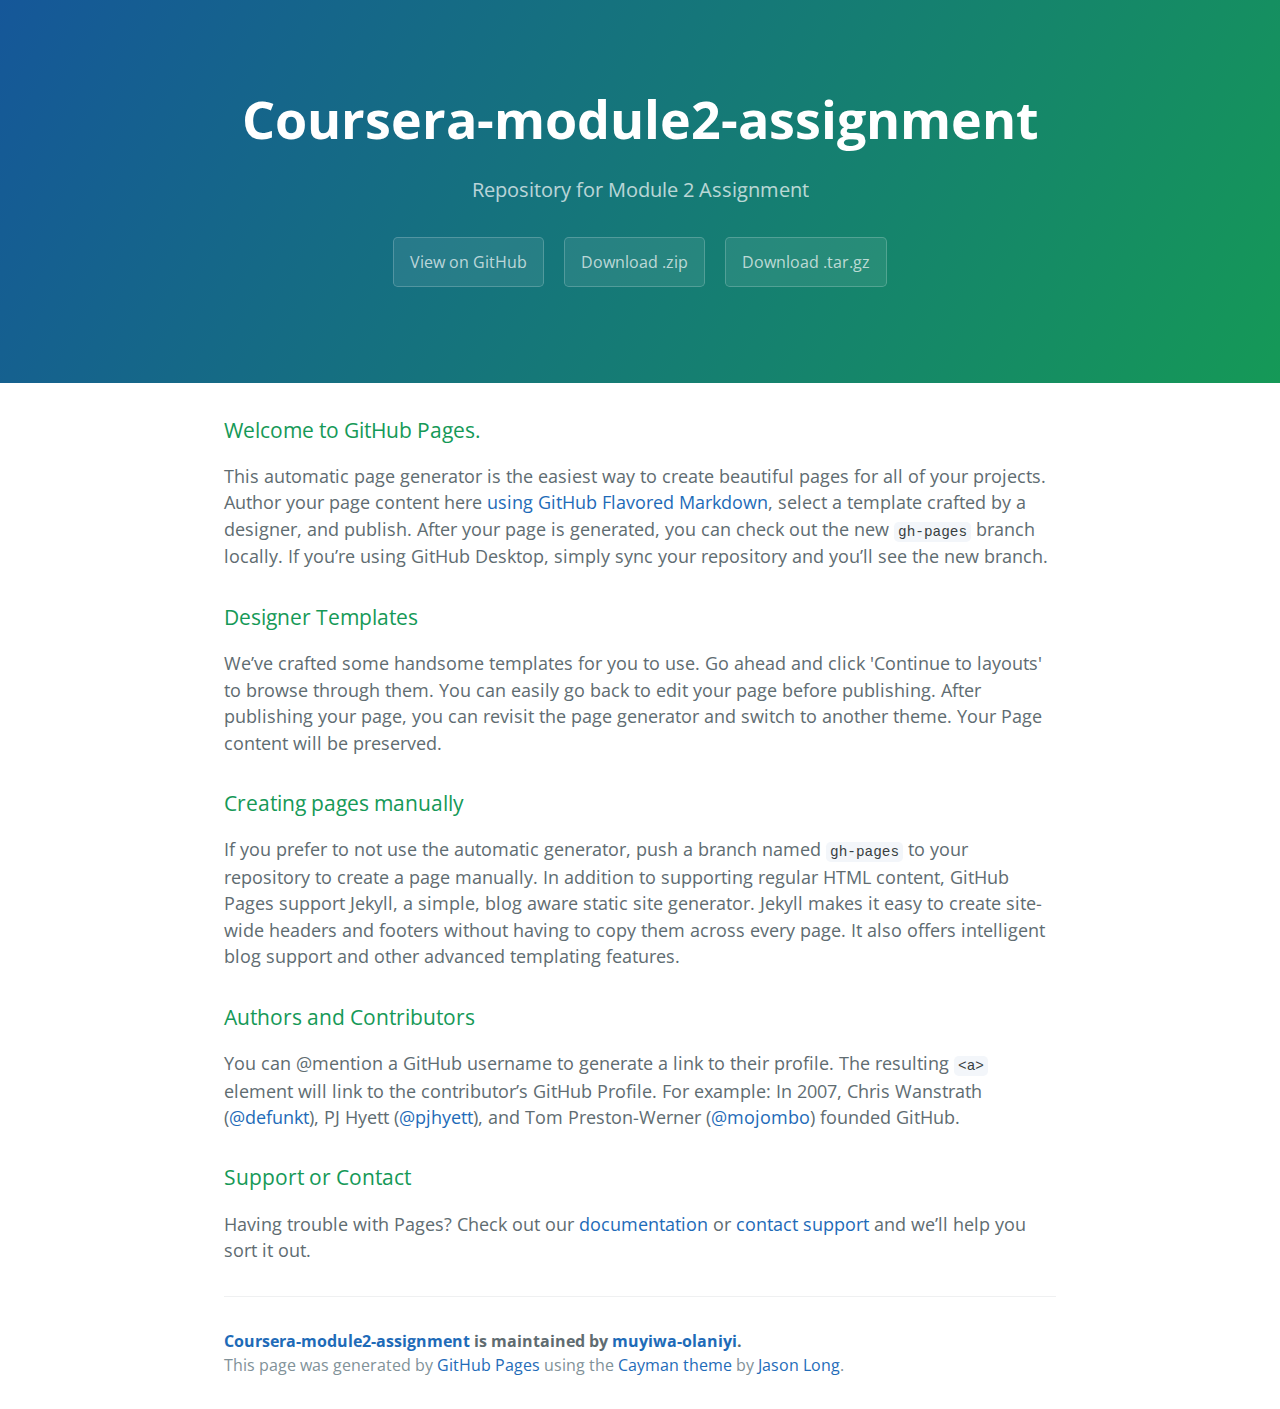
==== index.html @ 3714e237 "Create gh-pages branch via GitHub" ====
<!DOCTYPE html>
<html lang="en-us">
  <head>
    <meta charset="UTF-8">
    <title>Coursera-module2-assignment by muyiwa-olaniyi</title>
    <meta name="viewport" content="width=device-width, initial-scale=1">
    <link rel="stylesheet" type="text/css" href="stylesheets/normalize.css" media="screen">
    <link href='https://fonts.googleapis.com/css?family=Open+Sans:400,700' rel='stylesheet' type='text/css'>
    <link rel="stylesheet" type="text/css" href="stylesheets/stylesheet.css" media="screen">
    <link rel="stylesheet" type="text/css" href="stylesheets/github-light.css" media="screen">
  </head>
  <body>
    <section class="page-header">
      <h1 class="project-name">Coursera-module2-assignment</h1>
      <h2 class="project-tagline">Repository for Module 2 Assignment</h2>
      <a href="https://github.com/muyiwa-olaniyi/coursera-module2-assignment" class="btn">View on GitHub</a>
      <a href="https://github.com/muyiwa-olaniyi/coursera-module2-assignment/zipball/master" class="btn">Download .zip</a>
      <a href="https://github.com/muyiwa-olaniyi/coursera-module2-assignment/tarball/master" class="btn">Download .tar.gz</a>
    </section>

    <section class="main-content">
      <h3>
<a id="welcome-to-github-pages" class="anchor" href="#welcome-to-github-pages" aria-hidden="true"><span aria-hidden="true" class="octicon octicon-link"></span></a>Welcome to GitHub Pages.</h3>

<p>This automatic page generator is the easiest way to create beautiful pages for all of your projects. Author your page content here <a href="https://guides.github.com/features/mastering-markdown/">using GitHub Flavored Markdown</a>, select a template crafted by a designer, and publish. After your page is generated, you can check out the new <code>gh-pages</code> branch locally. If you’re using GitHub Desktop, simply sync your repository and you’ll see the new branch.</p>

<h3>
<a id="designer-templates" class="anchor" href="#designer-templates" aria-hidden="true"><span aria-hidden="true" class="octicon octicon-link"></span></a>Designer Templates</h3>

<p>We’ve crafted some handsome templates for you to use. Go ahead and click 'Continue to layouts' to browse through them. You can easily go back to edit your page before publishing. After publishing your page, you can revisit the page generator and switch to another theme. Your Page content will be preserved.</p>

<h3>
<a id="creating-pages-manually" class="anchor" href="#creating-pages-manually" aria-hidden="true"><span aria-hidden="true" class="octicon octicon-link"></span></a>Creating pages manually</h3>

<p>If you prefer to not use the automatic generator, push a branch named <code>gh-pages</code> to your repository to create a page manually. In addition to supporting regular HTML content, GitHub Pages support Jekyll, a simple, blog aware static site generator. Jekyll makes it easy to create site-wide headers and footers without having to copy them across every page. It also offers intelligent blog support and other advanced templating features.</p>

<h3>
<a id="authors-and-contributors" class="anchor" href="#authors-and-contributors" aria-hidden="true"><span aria-hidden="true" class="octicon octicon-link"></span></a>Authors and Contributors</h3>

<p>You can @mention a GitHub username to generate a link to their profile. The resulting <code>&lt;a&gt;</code> element will link to the contributor’s GitHub Profile. For example: In 2007, Chris Wanstrath (<a href="https://github.com/defunkt" class="user-mention">@defunkt</a>), PJ Hyett (<a href="https://github.com/pjhyett" class="user-mention">@pjhyett</a>), and Tom Preston-Werner (<a href="https://github.com/mojombo" class="user-mention">@mojombo</a>) founded GitHub.</p>

<h3>
<a id="support-or-contact" class="anchor" href="#support-or-contact" aria-hidden="true"><span aria-hidden="true" class="octicon octicon-link"></span></a>Support or Contact</h3>

<p>Having trouble with Pages? Check out our <a href="https://help.github.com/pages">documentation</a> or <a href="https://github.com/contact">contact support</a> and we’ll help you sort it out.</p>

      <footer class="site-footer">
        <span class="site-footer-owner"><a href="https://github.com/muyiwa-olaniyi/coursera-module2-assignment">Coursera-module2-assignment</a> is maintained by <a href="https://github.com/muyiwa-olaniyi">muyiwa-olaniyi</a>.</span>

        <span class="site-footer-credits">This page was generated by <a href="https://pages.github.com">GitHub Pages</a> using the <a href="https://github.com/jasonlong/cayman-theme">Cayman theme</a> by <a href="https://twitter.com/jasonlong">Jason Long</a>.</span>
      </footer>

    </section>

  
  </body>
</html>
---- stylesheets/stylesheet.css ----
* {
  box-sizing: border-box; }

body {
  padding: 0;
  margin: 0;
  font-family: "Open Sans", "Helvetica Neue", Helvetica, Arial, sans-serif;
  font-size: 16px;
  line-height: 1.5;
  color: #606c71; }

a {
  color: #1e6bb8;
  text-decoration: none; }
  a:hover {
    text-decoration: underline; }

.btn {
  display: inline-block;
  margin-bottom: 1rem;
  color: rgba(255, 255, 255, 0.7);
  background-color: rgba(255, 255, 255, 0.08);
  border-color: rgba(255, 255, 255, 0.2);
  border-style: solid;
  border-width: 1px;
  border-radius: 0.3rem;
  transition: color 0.2s, background-color 0.2s, border-color 0.2s; }
  .btn + .btn {
    margin-left: 1rem; }

.btn:hover {
  color: rgba(255, 255, 255, 0.8);
  text-decoration: none;
  background-color: rgba(255, 255, 255, 0.2);
  border-color: rgba(255, 255, 255, 0.3); }

@media screen and (min-width: 64em) {
  .btn {
    padding: 0.75rem 1rem; } }

@media screen and (min-width: 42em) and (max-width: 64em) {
  .btn {
    padding: 0.6rem 0.9rem;
    font-size: 0.9rem; } }

@media screen and (max-width: 42em) {
  .btn {
    display: block;
    width: 100%;
    padding: 0.75rem;
    font-size: 0.9rem; }
    .btn + .btn {
      margin-top: 1rem;
      margin-left: 0; } }

.page-header {
  color: #fff;
  text-align: center;
  background-color: #159957;
  background-image: linear-gradient(120deg, #155799, #159957); }

@media screen and (min-width: 64em) {
  .page-header {
    padding: 5rem 6rem; } }

@media screen and (min-width: 42em) and (max-width: 64em) {
  .page-header {
    padding: 3rem 4rem; } }

@media screen and (max-width: 42em) {
  .page-header {
    padding: 2rem 1rem; } }

.project-name {
  margin-top: 0;
  margin-bottom: 0.1rem; }

@media screen and (min-width: 64em) {
  .project-name {
    font-size: 3.25rem; } }

@media screen and (min-width: 42em) and (max-width: 64em) {
  .project-name {
    font-size: 2.25rem; } }

@media screen and (max-width: 42em) {
  .project-name {
    font-size: 1.75rem; } }

.project-tagline {
  margin-bottom: 2rem;
  font-weight: normal;
  opacity: 0.7; }

@media screen and (min-width: 64em) {
  .project-tagline {
    font-size: 1.25rem; } }

@media screen and (min-width: 42em) and (max-width: 64em) {
  .project-tagline {
    font-size: 1.15rem; } }

@media screen and (max-width: 42em) {
  .project-tagline {
    font-size: 1rem; } }

.main-content :first-child {
  margin-top: 0; }
.main-content img {
  max-width: 100%; }
.main-content h1, .main-content h2, .main-content h3, .main-content h4, .main-content h5, .main-content h6 {
  margin-top: 2rem;
  margin-bottom: 1rem;
  font-weight: normal;
  color: #159957; }
.main-content p {
  margin-bottom: 1em; }
.main-content code {
  padding: 2px 4px;
  font-family: Consolas, "Liberation Mono", Menlo, Courier, monospace;
  font-size: 0.9rem;
  color: #383e41;
  background-color: #f3f6fa;
  border-radius: 0.3rem; }
.main-content pre {
  padding: 0.8rem;
  margin-top: 0;
  margin-bottom: 1rem;
  font: 1rem Consolas, "Liberation Mono", Menlo, Courier, monospace;
  color: #567482;
  word-wrap: normal;
  background-color: #f3f6fa;
  border: solid 1px #dce6f0;
  border-radius: 0.3rem; }
  .main-content pre > code {
    padding: 0;
    margin: 0;
    font-size: 0.9rem;
    color: #567482;
    word-break: normal;
    white-space: pre;
    background: transparent;
    border: 0; }
.main-content .highlight {
  margin-bottom: 1rem; }
  .main-content .highlight pre {
    margin-bottom: 0;
    word-break: normal; }
.main-content .highlight pre, .main-content pre {
  padding: 0.8rem;
  overflow: auto;
  font-size: 0.9rem;
  line-height: 1.45;
  border-radius: 0.3rem; }
.main-content pre code, .main-content pre tt {
  display: inline;
  max-width: initial;
  padding: 0;
  margin: 0;
  overflow: initial;
  line-height: inherit;
  word-wrap: normal;
  background-color: transparent;
  border: 0; }
  .main-content pre code:before, .main-content pre code:after, .main-content pre tt:before, .main-content pre tt:after {
    content: normal; }
.main-content ul, .main-content ol {
  margin-top: 0; }
.main-content blockquote {
  padding: 0 1rem;
  margin-left: 0;
  color: #819198;
  border-left: 0.3rem solid #dce6f0; }
  .main-content blockquote > :first-child {
    margin-top: 0; }
  .main-content blockquote > :last-child {
    margin-bottom: 0; }
.main-content table {
  display: block;
  width: 100%;
  overflow: auto;
  word-break: normal;
  word-break: keep-all; }
  .main-content table th {
    font-weight: bold; }
  .main-content table th, .main-content table td {
    padding: 0.5rem 1rem;
    border: 1px solid #e9ebec; }
.main-content dl {
  padding: 0; }
  .main-content dl dt {
    padding: 0;
    margin-top: 1rem;
    font-size: 1rem;
    font-weight: bold; }
  .main-content dl dd {
    padding: 0;
    margin-bottom: 1rem; }
.main-content hr {
  height: 2px;
  padding: 0;
  margin: 1rem 0;
  background-color: #eff0f1;
  border: 0; }

@media screen and (min-width: 64em) {
  .main-content {
    max-width: 64rem;
    padding: 2rem 6rem;
    margin: 0 auto;
    font-size: 1.1rem; } }

@media screen and (min-width: 42em) and (max-width: 64em) {
  .main-content {
    padding: 2rem 4rem;
    font-size: 1.1rem; } }

@media screen and (max-width: 42em) {
  .main-content {
    padding: 2rem 1rem;
    font-size: 1rem; } }

.site-footer {
  padding-top: 2rem;
  margin-top: 2rem;
  border-top: solid 1px #eff0f1; }

.site-footer-owner {
  display: block;
  font-weight: bold; }

.site-footer-credits {
  color: #819198; }

@media screen and (min-width: 64em) {
  .site-footer {
    font-size: 1rem; } }

@media screen and (min-width: 42em) and (max-width: 64em) {
  .site-footer {
    font-size: 1rem; } }

@media screen and (max-width: 42em) {
  .site-footer {
    font-size: 0.9rem; } }
---- stylesheets/github-light.css ----
/*
The MIT License (MIT)

Copyright (c) 2016 GitHub, Inc.

Permission is hereby granted, free of charge, to any person obtaining a copy
of this software and associated documentation files (the "Software"), to deal
in the Software without restriction, including without limitation the rights
to use, copy, modify, merge, publish, distribute, sublicense, and/or sell
copies of the Software, and to permit persons to whom the Software is
furnished to do so, subject to the following conditions:

The above copyright notice and this permission notice shall be included in all
copies or substantial portions of the Software.

THE SOFTWARE IS PROVIDED "AS IS", WITHOUT WARRANTY OF ANY KIND, EXPRESS OR
IMPLIED, INCLUDING BUT NOT LIMITED TO THE WARRANTIES OF MERCHANTABILITY,
FITNESS FOR A PARTICULAR PURPOSE AND NONINFRINGEMENT. IN NO EVENT SHALL THE
AUTHORS OR COPYRIGHT HOLDERS BE LIABLE FOR ANY CLAIM, DAMAGES OR OTHER
LIABILITY, WHETHER IN AN ACTION OF CONTRACT, TORT OR OTHERWISE, ARISING FROM,
OUT OF OR IN CONNECTION WITH THE SOFTWARE OR THE USE OR OTHER DEALINGS IN THE
SOFTWARE.

*/

.pl-c /* comment */ {
  color: #969896;
}

.pl-c1 /* constant, variable.other.constant, support, meta.property-name, support.constant, support.variable, meta.module-reference, markup.raw, meta.diff.header */,
.pl-s .pl-v /* string variable */ {
  color: #0086b3;
}

.pl-e /* entity */,
.pl-en /* entity.name */ {
  color: #795da3;
}

.pl-smi /* variable.parameter.function, storage.modifier.package, storage.modifier.import, storage.type.java, variable.other */,
.pl-s .pl-s1 /* string source */ {
  color: #333;
}

.pl-ent /* entity.name.tag */ {
  color: #63a35c;
}

.pl-k /* keyword, storage, storage.type */ {
  color: #a71d5d;
}

.pl-s /* string */,
.pl-pds /* punctuation.definition.string, string.regexp.character-class */,
.pl-s .pl-pse .pl-s1 /* string punctuation.section.embedded source */,
.pl-sr /* string.regexp */,
.pl-sr .pl-cce /* string.regexp constant.character.escape */,
.pl-sr .pl-sre /* string.regexp source.ruby.embedded */,
.pl-sr .pl-sra /* string.regexp string.regexp.arbitrary-repitition */ {
  color: #183691;
}

.pl-v /* variable */ {
  color: #ed6a43;
}

.pl-id /* invalid.deprecated */ {
  color: #b52a1d;
}

.pl-ii /* invalid.illegal */ {
  color: #f8f8f8;
  background-color: #b52a1d;
}

.pl-sr .pl-cce /* string.regexp constant.character.escape */ {
  font-weight: bold;
  color: #63a35c;
}

.pl-ml /* markup.list */ {
  color: #693a17;
}

.pl-mh /* markup.heading */,
.pl-mh .pl-en /* markup.heading entity.name */,
.pl-ms /* meta.separator */ {
  font-weight: bold;
  color: #1d3e81;
}

.pl-mq /* markup.quote */ {
  color: #008080;
}

.pl-mi /* markup.italic */ {
  font-style: italic;
  color: #333;
}

.pl-mb /* markup.bold */ {
  font-weight: bold;
  color: #333;
}

.pl-md /* markup.deleted, meta.diff.header.from-file */ {
  color: #bd2c00;
  background-color: #ffecec;
}

.pl-mi1 /* markup.inserted, meta.diff.header.to-file */ {
  color: #55a532;
  background-color: #eaffea;
}

.pl-mdr /* meta.diff.range */ {
  font-weight: bold;
  color: #795da3;
}

.pl-mo /* meta.output */ {
  color: #1d3e81;
}
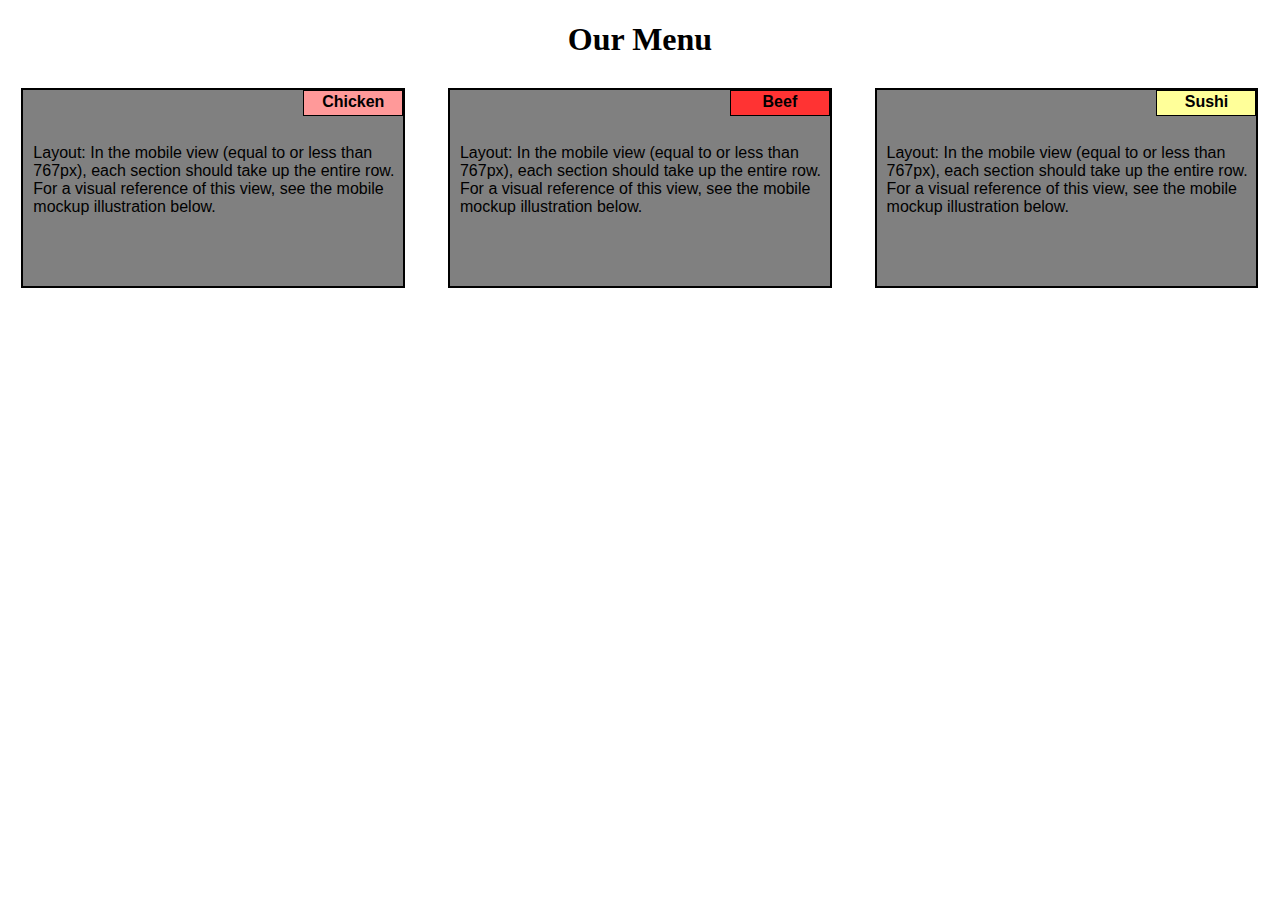
==== commit b4e87b55: "Web page is updated with module 2 assignment" ====
--- a/index.html
+++ b/index.html
@@ -1,57 +1,54 @@
 <!DOCTYPE html>
-<html lang="en-us">
-  <head>
-    <meta charset="UTF-8">
-    <title>Coursera-module2-assignment by muyiwa-olaniyi</title>
-    <meta name="viewport" content="width=device-width, initial-scale=1">
-    <link rel="stylesheet" type="text/css" href="stylesheets/normalize.css" media="screen">
-    <link href='https://fonts.googleapis.com/css?family=Open+Sans:400,700' rel='stylesheet' type='text/css'>
-    <link rel="stylesheet" type="text/css" href="stylesheets/stylesheet.css" media="screen">
-    <link rel="stylesheet" type="text/css" href="stylesheets/github-light.css" media="screen">
-  </head>
-  <body>
-    <section class="page-header">
-      <h1 class="project-name">Coursera-module2-assignment</h1>
-      <h2 class="project-tagline">Repository for Module 2 Assignment</h2>
-      <a href="https://github.com/muyiwa-olaniyi/coursera-module2-assignment" class="btn">View on GitHub</a>
-      <a href="https://github.com/muyiwa-olaniyi/coursera-module2-assignment/zipball/master" class="btn">Download .zip</a>
-      <a href="https://github.com/muyiwa-olaniyi/coursera-module2-assignment/tarball/master" class="btn">Download .tar.gz</a>
-    </section>
+<html>
 
-    <section class="main-content">
-      <h3>
-<a id="welcome-to-github-pages" class="anchor" href="#welcome-to-github-pages" aria-hidden="true"><span aria-hidden="true" class="octicon octicon-link"></span></a>Welcome to GitHub Pages.</h3>
+	<head>
+		<meta charset="utf-8">
+		<meta name="viewport" content="width=device-width, initial-scale=1">
+		<title>Model 2 Assignment</title>
+		<link rel="stylesheet" href="css/styles.css">
+	</head>
 
-<p>This automatic page generator is the easiest way to create beautiful pages for all of your projects. Author your page content here <a href="https://guides.github.com/features/mastering-markdown/">using GitHub Flavored Markdown</a>, select a template crafted by a designer, and publish. After your page is generated, you can check out the new <code>gh-pages</code> branch locally. If you’re using GitHub Desktop, simply sync your repository and you’ll see the new branch.</p>
+	<body>
+		<h1 align="center"> Our Menu</h1>
 
-<h3>
-<a id="designer-templates" class="anchor" href="#designer-templates" aria-hidden="true"><span aria-hidden="true" class="octicon octicon-link"></span></a>Designer Templates</h3>
+		<div class="row">
 
-<p>We’ve crafted some handsome templates for you to use. Go ahead and click 'Continue to layouts' to browse through them. You can easily go back to edit your page before publishing. After publishing your page, you can revisit the page generator and switch to another theme. Your Page content will be preserved.</p>
 
-<h3>
-<a id="creating-pages-manually" class="anchor" href="#creating-pages-manually" aria-hidden="true"><span aria-hidden="true" class="octicon octicon-link"></span></a>Creating pages manually</h3>
+		  	<div class="col-lg-4 col-md-6">	
+			  	<div id="container">
+					<p id="p1">Chicken</p>
+						<br>
+						  	<br></br>
+							  	<section>Layout: In the mobile view (equal to or less than 767px), each section should take up the entire row. For a visual reference of this view, see the mobile mockup illustration below.
+							  	</section>
+						</br>	
+			  	</div>	  	 		 			  		 		  		  	
+			</div>
 
-<p>If you prefer to not use the automatic generator, push a branch named <code>gh-pages</code> to your repository to create a page manually. In addition to supporting regular HTML content, GitHub Pages support Jekyll, a simple, blog aware static site generator. Jekyll makes it easy to create site-wide headers and footers without having to copy them across every page. It also offers intelligent blog support and other advanced templating features.</p>
+		  
+		  	<div class="col-lg-4 col-md-6">
+		  		<div id="container">
+			  		<p id="p2">Beef</p>
+			  		 <br>
+			  			<br></br>
+				  		<section>Layout: In the mobile view (equal to or less than 767px), each section should take up the entire row. For a visual reference of this view, see the mobile mockup illustration below.</section>
+				  	</br>
+				</div>				
+		  	</div>
+		  
 
-<h3>
-<a id="authors-and-contributors" class="anchor" href="#authors-and-contributors" aria-hidden="true"><span aria-hidden="true" class="octicon octicon-link"></span></a>Authors and Contributors</h3>
+		  	<div class="col-lg-4 col-md-12">
+		  		<div id="container">
+			  		<p id="p3">Sushi</p>
+			  		 <br>
+			  			<br></br>
+				  		<section>Layout: In the mobile view (equal to or less than 767px), each section should take up the entire row. For a visual reference of this view, see the mobile mockup illustration below.</section>
+				  	</br>
+				</div>						  
+		  	</div> 
 
-<p>You can @mention a GitHub username to generate a link to their profile. The resulting <code>&lt;a&gt;</code> element will link to the contributor’s GitHub Profile. For example: In 2007, Chris Wanstrath (<a href="https://github.com/defunkt" class="user-mention">@defunkt</a>), PJ Hyett (<a href="https://github.com/pjhyett" class="user-mention">@pjhyett</a>), and Tom Preston-Werner (<a href="https://github.com/mojombo" class="user-mention">@mojombo</a>) founded GitHub.</p>
+		</div>
+	</body>
+</html>	
 
-<h3>
-<a id="support-or-contact" class="anchor" href="#support-or-contact" aria-hidden="true"><span aria-hidden="true" class="octicon octicon-link"></span></a>Support or Contact</h3>
 
-<p>Having trouble with Pages? Check out our <a href="https://help.github.com/pages">documentation</a> or <a href="https://github.com/contact">contact support</a> and we’ll help you sort it out.</p>
-
-      <footer class="site-footer">
-        <span class="site-footer-owner"><a href="https://github.com/muyiwa-olaniyi/coursera-module2-assignment">Coursera-module2-assignment</a> is maintained by <a href="https://github.com/muyiwa-olaniyi">muyiwa-olaniyi</a>.</span>
-
-        <span class="site-footer-credits">This page was generated by <a href="https://pages.github.com">GitHub Pages</a> using the <a href="https://github.com/jasonlong/cayman-theme">Cayman theme</a> by <a href="https://twitter.com/jasonlong">Jason Long</a>.</span>
-      </footer>
-
-    </section>
-
-  
-  </body>
-</html>
--- a/css/styles.css
+++ b/css/styles.css
@@ -0,0 +1,207 @@
+*{
+    box-sizing: border-box;
+  }
+  body{
+    margin: 0;
+    padding: 0;
+  }
+  h1{
+    margin-bottom: 30px;    
+  }
+  div{
+    position: relative;
+    margin-bottom: 20px;
+  }
+  section{
+    padding-left: 10px;
+  }
+  #container{
+    background-color: gray;
+    border: 2px solid black;
+    margin-right: auto;
+    margin-left: auto;
+    font-family: Arial; /*Helvetica*/
+    width: 90%;
+    height: 200px;
+    overflow: auto;  
+    position: relative;
+  }
+  #p1{
+      background-color: #ff9999;
+      position: absolute;
+      top: 0px;
+      right: 0px;
+      margin: 0px;
+      border: 1px solid black;
+      padding: 2px;   
+      float: right; 
+      text-align: center;
+      font-weight: bold;
+      width: 100px;
+      height: 26px; 
+      overflow: auto;     
+    }
+  #p2{
+      background-color: #ff3333;
+      position: absolute;
+      top: 0px;
+      right: 0px;
+      margin: 0px;
+      border: 1px solid black;
+      padding: 2px;
+      float: right;
+      text-align: center;
+      font-weight: bold;
+      width: 100px;
+      height: 26px; 
+      overflow: auto;    
+    } 
+  #p3{
+      background-color: #ffff99;
+      position: absolute;
+      top: 0px;
+      right: 0px;
+      margin: 0px;
+      border: 1px solid black;
+      padding: 2px;
+      float: right;   
+      text-align: center;
+      font-weight: bold;
+      width: 100px;
+      height: 26px; 
+      overflow: auto; 
+    } 
+
+/* Simple Responsive Framework. */
+  .row {
+        width: 100%;
+    }
+
+  /********** Large devices (Desktop view) **********/
+@media (min-width: 992px) {
+  .col-lg-1, .col-lg-2, .col-lg-3, .col-lg-4, .col-lg-5, .col-lg-6, .col-lg-7, .col-lg-8, .col-lg-9, .col-lg-10, .col-lg-11, .col-lg-12 {
+    float: left;
+  }
+  .col-lg-1 {
+    width: 8.33%;
+  }
+  .col-lg-2 {
+    width: 16.66%;
+  }
+  .col-lg-3 {
+    width: 25%;
+  }
+  .col-lg-4 {
+    width: 33.33%;
+  }
+  .col-lg-5 {
+    width: 41.66%;
+  }
+  .col-lg-6 {
+    width: 50%;
+  }
+  .col-lg-7 {
+    width: 58.33%;
+  }
+  .col-lg-8 {
+    width: 66.66%;
+  }
+  .col-lg-9 {
+    width: 74.99%;
+  }
+  .col-lg-10 {
+    width: 83.33%;
+  }
+  .col-lg-11 {
+    width: 91.66%;
+  }
+  .col-lg-12 {
+    width: 100%;
+  }
+}
+
+/********** Medium devices (Tablet view) **********/
+@media (min-width: 768px) and (max-width: 991px) {
+  .col-md-1, .col-md-2, .col-md-3, .col-md-4, .col-md-5, .col-md-6, .col-md-7, .col-md-8, .col-md-9, .col-md-10, .col-md-11, .col-md-12 {
+    float: left;
+  }
+  .col-md-1 {
+    width: 8.33%;
+  }
+  .col-md-2 {
+    width: 16.66%;
+  }
+  .col-md-3 {
+    width: 25%;
+  }
+  .col-md-4 {
+    width: 33.33%;
+  }
+  .col-md-5 {
+    width: 41.66%;
+  }
+  .col-md-6 {
+    width: 50%;
+  }
+  .col-md-7 {
+    width: 58.33%;
+  }
+  .col-md-8 {
+    width: 66.66%;
+  }
+  .col-md-9 {
+    width: 74.99%;
+  }
+  .col-md-10 {
+    width: 83.33%;
+  }
+  .col-md-11 {
+    width: 91.66%;
+  }
+  .col-md-12 {
+    width: 100%; 
+  }
+}
+
+/********** Small devices (Mobile view) **********/
+@media (max-width: 767px) {
+  .col-sm-1, .col-sm-2, .col-sm-3, .col-sm-4, .col-sm-5, .col-sm-6, .col-sm-7, .col-sm-8, .col-sm-9, .col-sm-10, .col-sm-11, .col-sm-12 {
+    float: left;
+  }
+  .col-sm-1 {
+    width: 8.33%;
+  }
+  .col-sm-2 {
+    width: 16.66%;
+  }
+  .col-sm-3 {
+    width: 25%;
+  }
+  .col-sm-4 {
+    width: 33.33%;
+  }
+  .col-sm-5 {
+    width: 41.66%;
+  }
+  .col-sm-6 {
+    width: 50%;
+  }
+  .col-sm-7 {
+    width: 58.33%;
+  }
+  .col-sm-8 {
+    width: 66.66%;
+  }
+  .col-sm-9 {
+    width: 74.99%;
+  }
+  .col-sm-10 {
+    width: 83.33%;
+  }
+  .col-sm-11 {
+    width: 91.66%;
+  }
+  .col-sm-12 {
+    width: 100%; 
+  }
+}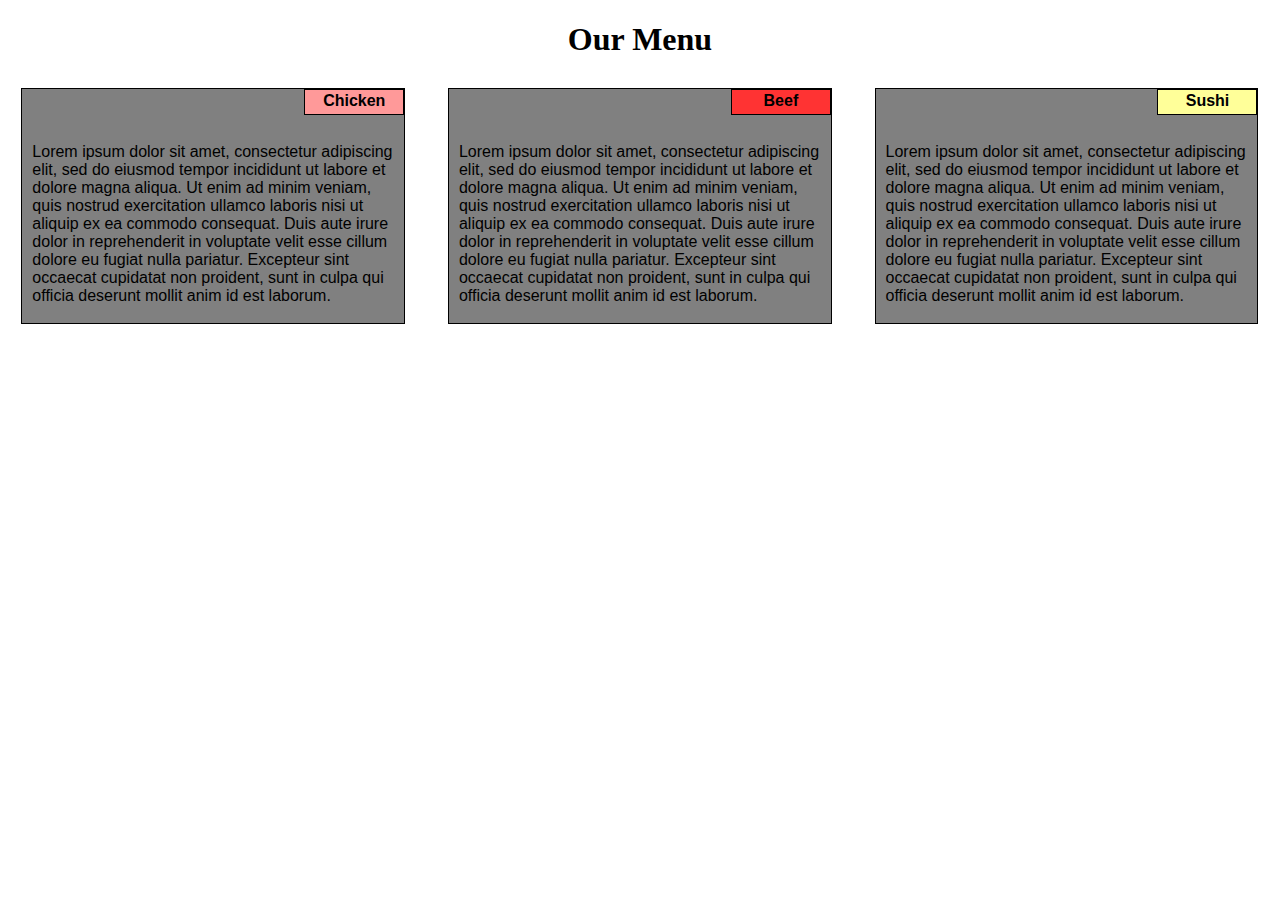
==== commit 0b3b0757: "1px border replaced 2px on container" ====
--- a/index.html
+++ b/index.html
@@ -19,7 +19,13 @@
 					<p id="p1">Chicken</p>
 						<br>
 						  	<br></br>
-							  	<section>Layout: In the mobile view (equal to or less than 767px), each section should take up the entire row. For a visual reference of this view, see the mobile mockup illustration below.
+							  	<section>Lorem ipsum dolor sit amet, consectetur adipiscing elit, sed 
+do eiusmod tempor incididunt ut labore et dolore magna aliqua. Ut enim 
+ad minim veniam, quis nostrud exercitation ullamco laboris nisi ut 
+aliquip ex ea commodo consequat. Duis aute irure dolor in reprehenderit 
+in voluptate velit esse cillum dolore eu fugiat nulla pariatur. 
+Excepteur sint occaecat cupidatat non proident, sunt in culpa qui 
+officia deserunt mollit anim id est laborum.
 							  	</section>
 						</br>	
 			  	</div>	  	 		 			  		 		  		  	
@@ -31,7 +37,13 @@
 			  		<p id="p2">Beef</p>
 			  		 <br>
 			  			<br></br>
-				  		<section>Layout: In the mobile view (equal to or less than 767px), each section should take up the entire row. For a visual reference of this view, see the mobile mockup illustration below.</section>
+				  		<section>Lorem ipsum dolor sit amet, consectetur adipiscing elit, sed 
+do eiusmod tempor incididunt ut labore et dolore magna aliqua. Ut enim 
+ad minim veniam, quis nostrud exercitation ullamco laboris nisi ut 
+aliquip ex ea commodo consequat. Duis aute irure dolor in reprehenderit 
+in voluptate velit esse cillum dolore eu fugiat nulla pariatur. 
+Excepteur sint occaecat cupidatat non proident, sunt in culpa qui 
+officia deserunt mollit anim id est laborum.</section>
 				  	</br>
 				</div>				
 		  	</div>
@@ -42,7 +54,13 @@
 			  		<p id="p3">Sushi</p>
 			  		 <br>
 			  			<br></br>
-				  		<section>Layout: In the mobile view (equal to or less than 767px), each section should take up the entire row. For a visual reference of this view, see the mobile mockup illustration below.</section>
+				  		<section>Lorem ipsum dolor sit amet, consectetur adipiscing elit, sed 
+do eiusmod tempor incididunt ut labore et dolore magna aliqua. Ut enim 
+ad minim veniam, quis nostrud exercitation ullamco laboris nisi ut 
+aliquip ex ea commodo consequat. Duis aute irure dolor in reprehenderit 
+in voluptate velit esse cillum dolore eu fugiat nulla pariatur. 
+Excepteur sint occaecat cupidatat non proident, sunt in culpa qui 
+officia deserunt mollit anim id est laborum.</section>
 				  	</br>
 				</div>						  
 		  	</div> 
--- a/css/styles.css
+++ b/css/styles.css
@@ -17,12 +17,12 @@
   }
   #container{
     background-color: gray;
-    border: 2px solid black;
+    border: 1px solid black;
     margin-right: auto;
     margin-left: auto;
     font-family: Arial; /*Helvetica*/
     width: 90%;
-    height: 200px;
+    height: 33%; /* 250px*/
     overflow: auto;  
     position: relative;
   }
